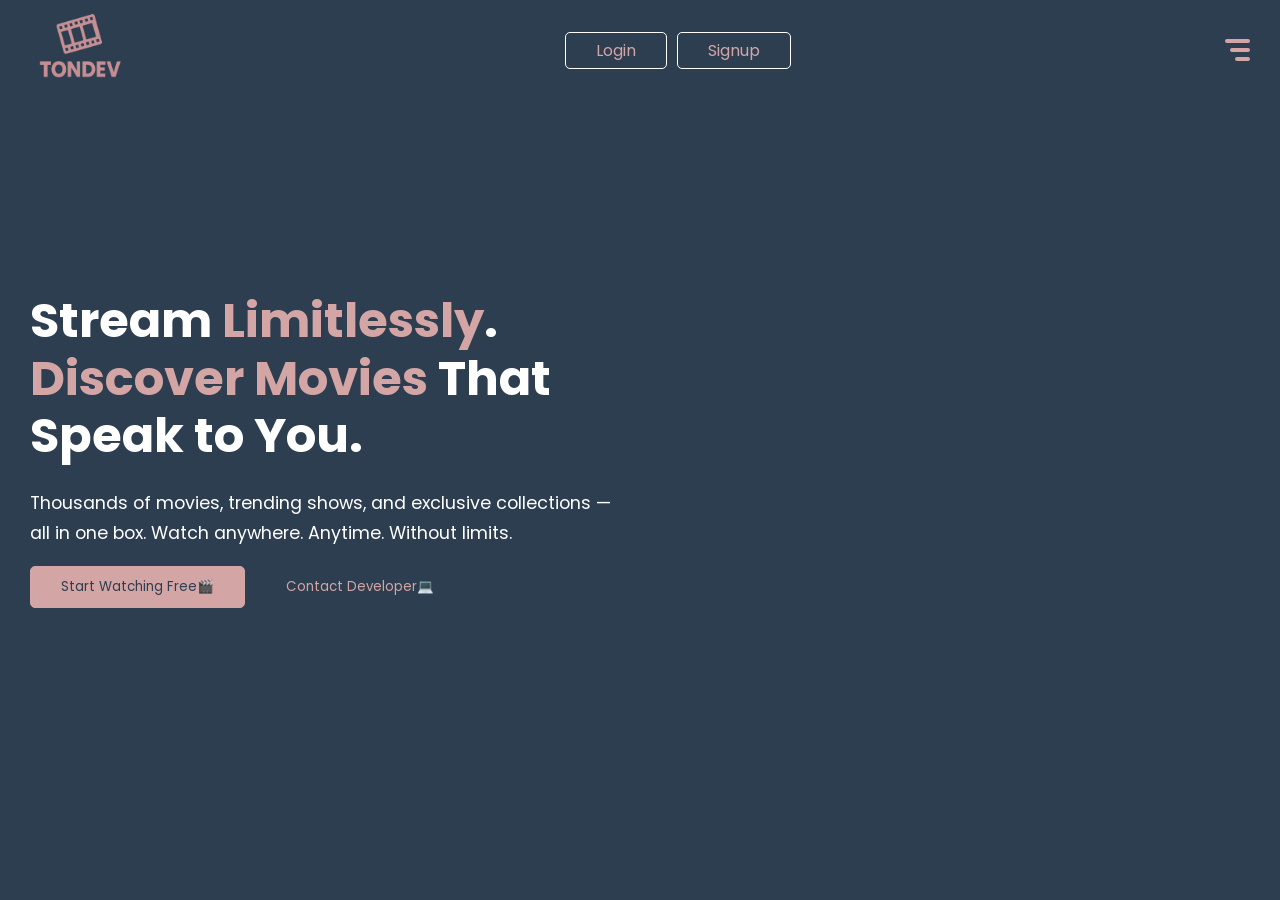
==== APP/templates/index.html @ 3df54e77 "first commit" ====
<!DOCTYPE html>
<html lang="en">
<head>
    <meta charset="UTF-8">
    <meta name="viewport" content="width=device-width, initial-scale=1.0">
    <link rel="stylesheet" href="../static/style.css">
    <link rel="shortcut icon" href="../static/images/tondev_logo.png" type="image/x-icon">
    <title>MovieBox</title>
</head>
<body>
    <header>
        <div>
            <img src="../static/images/tondev_logo.png" alt="">
        </div>

        <div class="links">
            <a href="login">Login</a>
            <a href="signup">Signup</a>
        </div>

        <nav>
            <div></div>
            <div></div>
            <div></div>
        </nav>
    </header>


    <div class="hero">
        <div class="content">
            <h1>Stream <span>Limitlessly</span>. <br><span>Discover Movies</span> That Speak to You.</h1>
            <p>Thousands of movies, trending shows, and exclusive collections — all in one box.
            Watch anywhere. Anytime. Without limits.</p>
            <div class="cta">
                <button type="button">Start Watching Free🎬</button>
                <button type="button">Contact Developer💻</button>
            </div>
        </div>
    </div>


</body>
<script src="../static/app.js" defer></script>
</html>
---- APP/static/style.css ----
@import url('https://fonts.googleapis.com/css2?family=Poppins:wght@400;600&display=swap');


*, html{
  margin: 0;
  padding: 0;
  -webkit-user-select: none;
  user-select: none;
  transition: all 0.5s ease;
  box-sizing: border-box;
  font-family: 'Poppins', sans-serif;
}
:root{
  --Midnight-Blue: #2C3E50;
  --Dusty-Rose: #D4A5A5;
}

body{
  background: var(--Midnight-Blue);
  color: var(--Dusty-Rose);
}

h1 {
  font-size: clamp(2rem, 5vw, 3rem);
  font-weight: 700;
  line-height: 1.2;
  margin-bottom: 0.5em;
}

h2 {
  font-size: clamp(1.75rem, 4vw, 2.5rem);
  font-weight: 600;
  line-height: 1.3;
  margin-bottom: 0.5em;
}

h3 {
  font-size: clamp(1.5rem, 3.5vw, 2rem);
  font-weight: 600;
  line-height: 1.3;
  margin-bottom: 0.5em;
}

h4 {
  font-size: clamp(1.25rem, 3vw, 1.5rem);
  font-weight: 600;
  line-height: 1.4;
  margin-bottom: 0.5em;
}

h5 {
  font-size: clamp(1.1rem, 2.5vw, 1.25rem);
  font-weight: 500;
  line-height: 1.4;
  margin-bottom: 0.5em;
}

h6 {
  font-size: clamp(1rem, 2vw, 1.1rem);
  font-weight: 500;
  line-height: 1.4;
  margin-bottom: 0.5em;
  text-transform: uppercase;
  letter-spacing: 0.5px;
}

p {
  font-size: clamp(1rem, 2vw, 1.1rem);
  line-height: 1.7;
  margin-bottom: 1em;
  color: #333;
}

a {
  font-size: 1rem;
  color: #0077ff;
  text-decoration: none;
}


header{
  display: flex;
  align-items: center;
  justify-content: space-between;
  color: var(--Dusty-Rose);
  padding: 0px 30px;
  z-index: 2;
  position: fixed;
  top: 0;
  width: 100%;
}
header div{
  display: flex;
  align-items: flex-end;
  gap: 10px;
}
header div img{
  width: 100px;
}
header div a{
  color: var(--Dusty-Rose);
  padding: 5px 30px;
  border: 1px solid white;
  border-radius: 5px;
}
header div a:hover{
  background: var(--Dusty-Rose);
  color: var(--Midnight-Blue);
  border: 1px solid var(--Dusty-Rose);
}
header nav{
  display: flex;
  align-items: center;
  justify-content: center;
  flex-direction: column;
  gap: 5px;
  cursor: pointer;
}
header nav:hover div:first-child,
header nav:hover div:nth-child(2),
header nav:hover div:last-child{
  width: 30px;
  background: var(--Midnight-Blue);
}
header nav div{
  width: 0px;
  height: 4px;
  background: var(--Dusty-Rose);
  border-radius: 10px;
  margin-left: auto;
}
header nav div:first-child{
  width: 25px;
}
header nav div:nth-child(2){
  width: 20px;
}
header nav div:last-child{
  width: 15px;
}



.hero{
  min-height: 100vh;
  width: 100%;
  background: url(https://images.pexels.com/photos/7991427/pexels-photo-7991427.jpeg);
  background-size: cover;
  background-position: 60% 70%;
  display: flex;
  align-items: center;
  justify-content: center;
  flex-direction: column;
}
.hero .content{
  margin-right: auto;
  margin-left: 30px;
  color: white;
  width: min(600px, 90%);
}
.hero .content h1 span{
  color: var(--Dusty-Rose);
}
.hero .content p{
  color: white;
}
.hero .content .cta{
  display: flex;
  align-items: center;
  gap: 10px;
}
.hero .content .cta button{
  background: none;
  padding: 10px 30px;
  border: 1px solid;
  color: white;
  cursor: pointer;
  border-radius: 5px;
}

.hero .content .cta button:first-child,
.hero .content .cta button:last-child:hover{
  background: var(--Dusty-Rose);
  color: var(--Midnight-Blue);
  border-color: var(--Dusty-Rose);
}
.hero .content .cta button:last-child,
.hero .content .cta button:first-child:hover{
  background: var(--Midnight-Blue);
  color: var(--Dusty-Rose);
  border-color: var(--Midnight-Blue);
}


@media screen and (max-width:800px) {
  header .links{
    display: none;
  }
  header nav{
    display: flex;
  }
  .hero .content{
    margin: auto;
    text-align: center;
  } 
  .hero .content .cta{
    width: fit-content;
    margin: auto;
  }
}
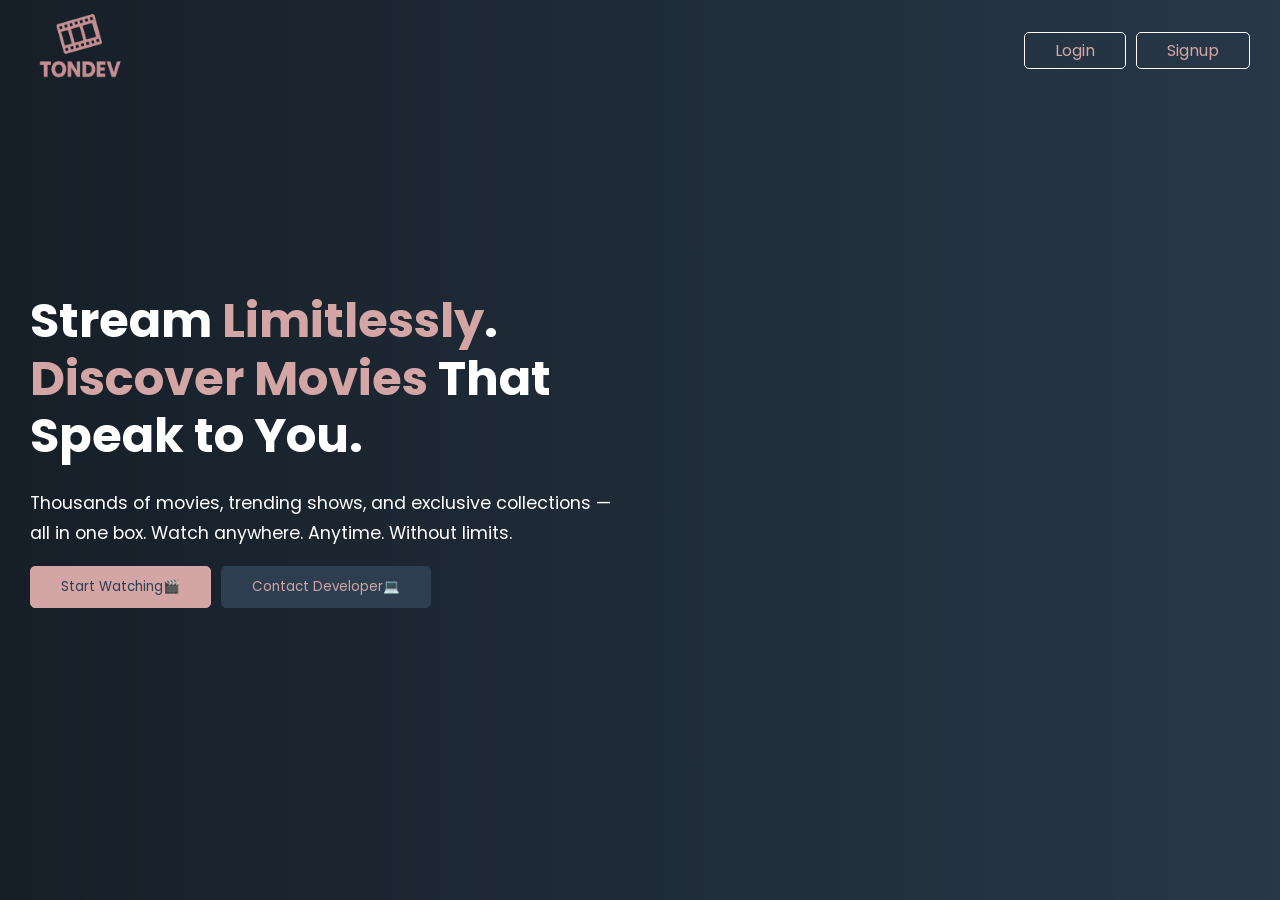
==== commit 2d2020e1: "second commit" ====
--- a/APP/templates/index.html
+++ b/APP/templates/index.html
@@ -32,7 +32,7 @@
             <p>Thousands of movies, trending shows, and exclusive collections — all in one box.
             Watch anywhere. Anytime. Without limits.</p>
             <div class="cta">
-                <button type="button">Start Watching Free🎬</button>
+                <button type="button">Start Watching🎬</button>
                 <button type="button">Contact Developer💻</button>
             </div>
         </div>
--- a/APP/static/style.css
+++ b/APP/static/style.css
@@ -109,7 +109,7 @@
   border: 1px solid var(--Dusty-Rose);
 }
 header nav{
-  display: flex;
+  display: none;
   align-items: center;
   justify-content: center;
   flex-direction: column;
@@ -138,11 +138,24 @@
 header nav div:last-child{
   width: 15px;
 }
+header nav.open div:first-child{
+  transform: translateY(8px) rotate(40deg);
+  width: 30px;
+}
+header nav.open div:nth-child(2){
+  opacity: 0;
+  width: 30px;
+}
+header nav.open div:last-child{
+  transform: translateY(-10px) rotate(-40deg);
+  width: 30px;
+}
 
 
 
 .hero{
-  min-height: 100vh;
+  height: 100vh;
+  overflow: hidden;
   width: 100%;
   background: url(https://images.pexels.com/photos/7991427/pexels-photo-7991427.jpeg);
   background-size: cover;
@@ -151,12 +164,22 @@
   align-items: center;
   justify-content: center;
   flex-direction: column;
+  position: relative;
+}
+.hero::before{
+  position: absolute;
+  top: 0;
+  width: 100%;
+  height: 100%;
+  content: "";
+  background: linear-gradient(to right, rgba(0,0,0,0.5), rgba(0,0,0,0.3), rgba(0,0,0,0.1));
 }
 .hero .content{
   margin-right: auto;
   margin-left: 30px;
   color: white;
   width: min(600px, 90%);
+  z-index: 2;
 }
 .hero .content h1 span{
   color: var(--Dusty-Rose);
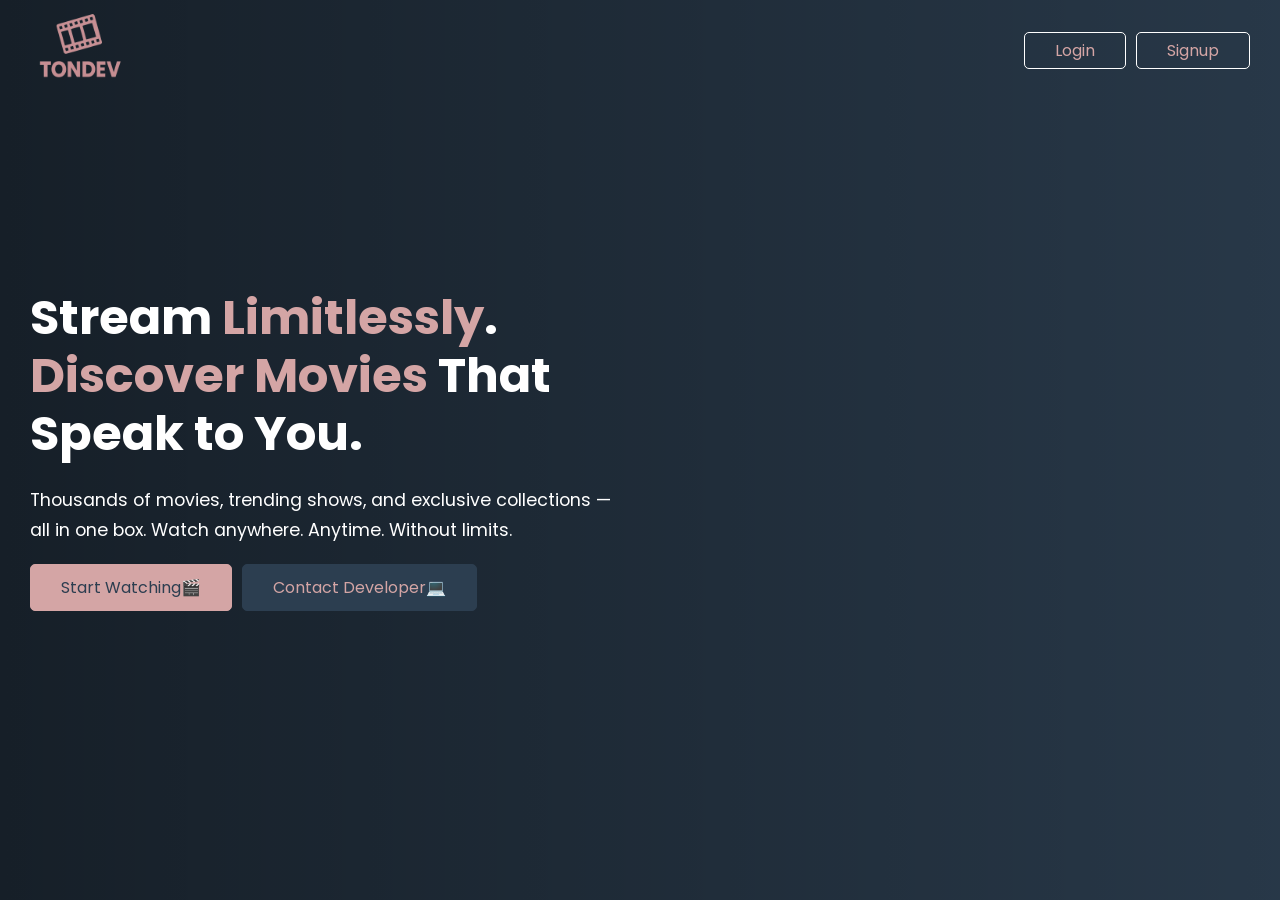
==== commit 80d78716: "third commit" ====
--- a/APP/templates/index.html
+++ b/APP/templates/index.html
@@ -23,6 +23,10 @@
             <div></div>
             <div></div>
         </nav>
+        <div class="sub-menu">
+            <a href="login">Login</a>
+            <a href="signup">Signup</a>
+        </div>
     </header>
 
 
@@ -32,8 +36,8 @@
             <p>Thousands of movies, trending shows, and exclusive collections — all in one box.
             Watch anywhere. Anytime. Without limits.</p>
             <div class="cta">
-                <button type="button">Start Watching🎬</button>
-                <button type="button">Contact Developer💻</button>
+                <a type="button">Start Watching🎬</button>
+                <a type="button">Contact Developer💻</button>
             </div>
         </div>
     </div>
--- a/APP/static/style.css
+++ b/APP/static/style.css
@@ -120,7 +120,6 @@
 header nav:hover div:nth-child(2),
 header nav:hover div:last-child{
   width: 30px;
-  background: var(--Midnight-Blue);
 }
 header nav div{
   width: 0px;
@@ -150,7 +149,35 @@
   transform: translateY(-10px) rotate(-40deg);
   width: 30px;
 }
-
+header .sub-menu{
+  position: absolute;
+  top: 100%;
+  left: 0;
+  z-index: 30;
+  width: 100%;
+  display: block;
+  padding: 0px 10px;
+  background: rgba(0,0,0,0.5);
+  overflow: hidden;
+  max-height: 0px;
+  transition: max-height 1.5s ease;
+}
+header .sub-menu a{
+  border: none;
+  border-bottom: 1px solid var(--Dusty-Rose);
+  display: block;
+  margin: 10px auto;
+  width: 50%;
+  text-align: center;
+}
+header .sub-menu a:hover{
+  border: none;
+  border-bottom: 1px solid var(--Dusty-Rose);
+  background: var(--Dusty-Rose);
+}
+header .sub-menu.open{
+  max-height: 400px;
+}
 
 
 .hero{
@@ -192,7 +219,7 @@
   align-items: center;
   gap: 10px;
 }
-.hero .content .cta button{
+.hero .content .cta a{
   background: none;
   padding: 10px 30px;
   border: 1px solid;
@@ -201,14 +228,14 @@
   border-radius: 5px;
 }
 
-.hero .content .cta button:first-child,
-.hero .content .cta button:last-child:hover{
+.hero .content .cta a:first-child,
+.hero .content .cta a:last-child:hover{
   background: var(--Dusty-Rose);
   color: var(--Midnight-Blue);
   border-color: var(--Dusty-Rose);
 }
-.hero .content .cta button:last-child,
-.hero .content .cta button:first-child:hover{
+.hero .content .cta a:last-child,
+.hero .content .cta a:first-child:hover{
   background: var(--Midnight-Blue);
   color: var(--Dusty-Rose);
   border-color: var(--Midnight-Blue);
@@ -230,4 +257,7 @@
     width: fit-content;
     margin: auto;
   }
+  .hero .content .cta a{
+    padding: 10px 20px;
+  }
 }
